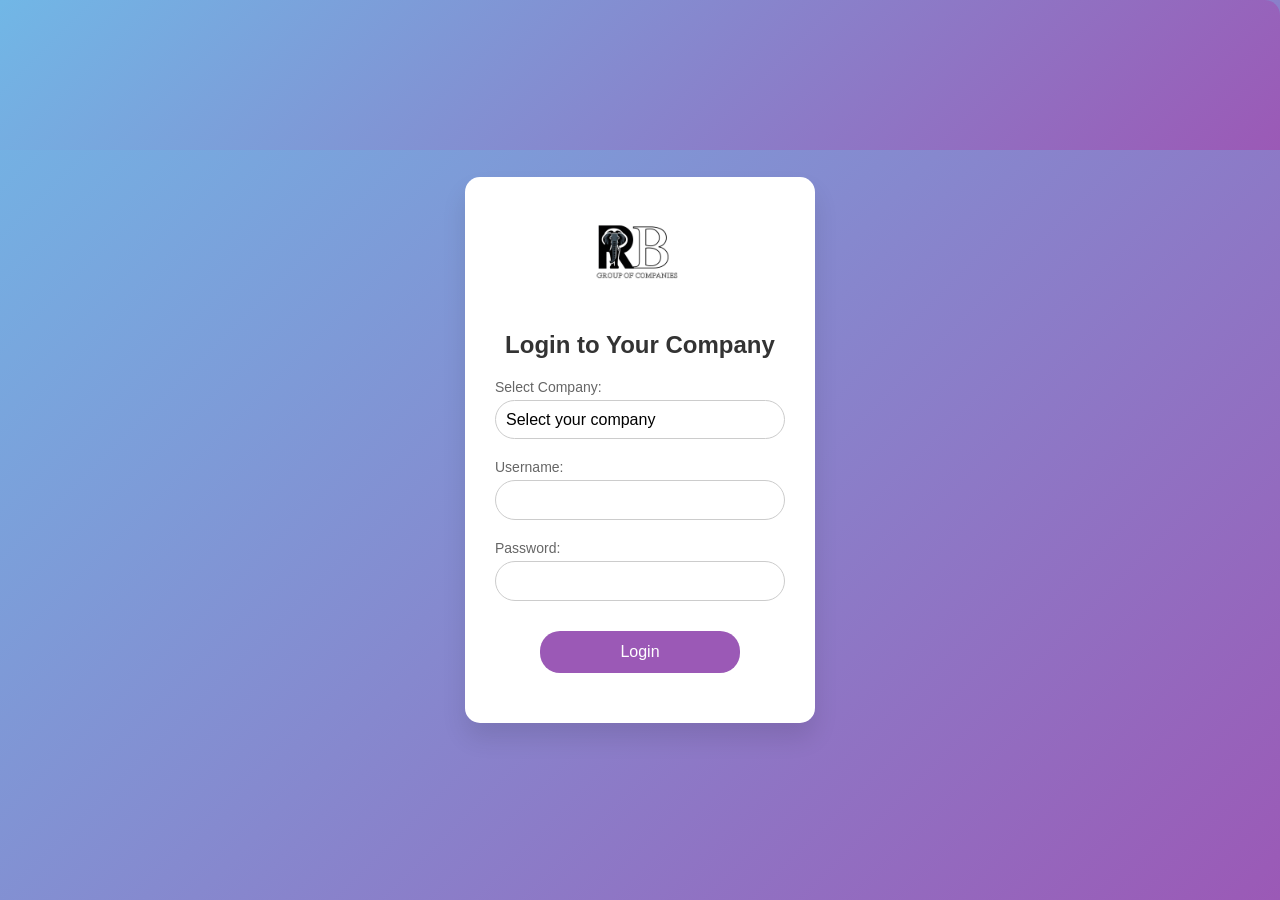
==== index.html @ 39d3b29b "files uploaded" ====
<!DOCTYPE html>
<html lang="en">
<head>
    <meta charset="UTF-8">
    <meta name="viewport" content="width=device-width, initial-scale=1.0">
    <title>Multi-Company Login</title>
    <style>
        /* Existing styles remain the same */
        * {
            margin: 0;
            padding: 0;
            box-sizing: border-box;
        }
        body {
            font-family: 'Segoe UI', Tahoma, Geneva, Verdana, sans-serif;
            background: linear-gradient(135deg, #71b7e6, #9b59b6);
            height: 100vh;
            display: flex;
            justify-content: center;
            align-items: center;
        }
        .login-container {
            background: white;
            padding: 30px;
            width: 350px;
            border-radius: 15px;
            box-shadow: 0px 15px 25px rgba(0, 0, 0, 0.1);
            text-align: center;
        }
        .login-container h2 {
            margin-bottom: 20px;
            font-size: 24px;
            color: #333;
            font-weight: bold;
        }
        .form-group {
            margin-bottom: 20px;
            text-align: left;
        }
        .form-group label {
            font-size: 14px;
            color: #666;
            display: block;
            margin-bottom: 5px;
        }
        .form-group input, .form-group select {
            width: 100%;
            padding: 10px;
            border-radius: 5px;
            border: 1px solid #ccc;
            font-size: 16px;
            transition: all 0.3s ease;
        }
        .form-group input[type="text"], .form-group input[type="password"] {
            border-radius: 20px; /* pill shape */
            padding: 10px;
        }
        .form-group select {
            border-radius: 20px; /* pill shape */
            padding: 10px;
            background: #fff;
            appearance: none;
            -webkit-appearance: none;
            -moz-appearance: none;
        }
        .form-group input:focus, .form-group select:focus {
            border-color: #9b59b6;
        }
        .login-button {
            width: 200px; /* set a fixed width of 200 pixels */
            padding: 12px;
            background-color: #9b59b6;
            color: white;
            border: none;
            border-radius: 20px; /* pill shape */
            font-size: 16px;
            cursor: pointer;
            transition: background-color 0.3s ease;
            margin-top: 10px;
        }
        .login-button:hover {
            background-color: #8e44ad;
        }
        .login-container::before {
            content: "";
            position: absolute;
            top: 0;
            left: 0;
            right: 0;
            height: 150px;
            background: linear-gradient(135deg, #71b7e6, #9b59b6);
            border-top-left-radius: 15px;
            border-top-right-radius: 15px;
            z-index: -1;
        }
        .login-container .logo {
            width: 100px;
            margin-bottom: 20px;
        }
        .form-group select {
            background: #fff;
            appearance: none;
            -webkit-appearance: none;
            -moz-appearance: none;
        }
        .form-group select:focus {
            outline: none;
        }
    </style>
</head>
<body>

<div class="login-container">
    <img src="./image/R.B.png" alt="RB Logo" class="logo">
    <h2>Login to Your Company</h2>
    <form id="loginForm">
        <div class="form-group">
            <label for="company">Select Company:</label>
            <select name="company" id="company" required>
                <option value="" disabled selected>Select your company</option>
                <option value="admin">Admin</option>
                <option value="rb_motors">RB Motors</option>
                <option value="rb_station">RB Station</option>
                <option value="sb_station">SB Station</option>
            </select>
        </div>

        <div class="form-group">
            <label for="username">Username:</label>
            <input type="text" id="username" name="username" required>
        </div>

        <div class="form-group">
            <label for="password">Password:</label>
            <input type="password" id="password" name="password" required>
        </div>

        <button type="submit" class="login-button">Login</button>
    </form>
    <div id="message" style="margin-top: 20px; color: red;"></div>
</div>

<!-- Link to the external JavaScript file -->
<script src="login.js"></script>

</body>
</html>
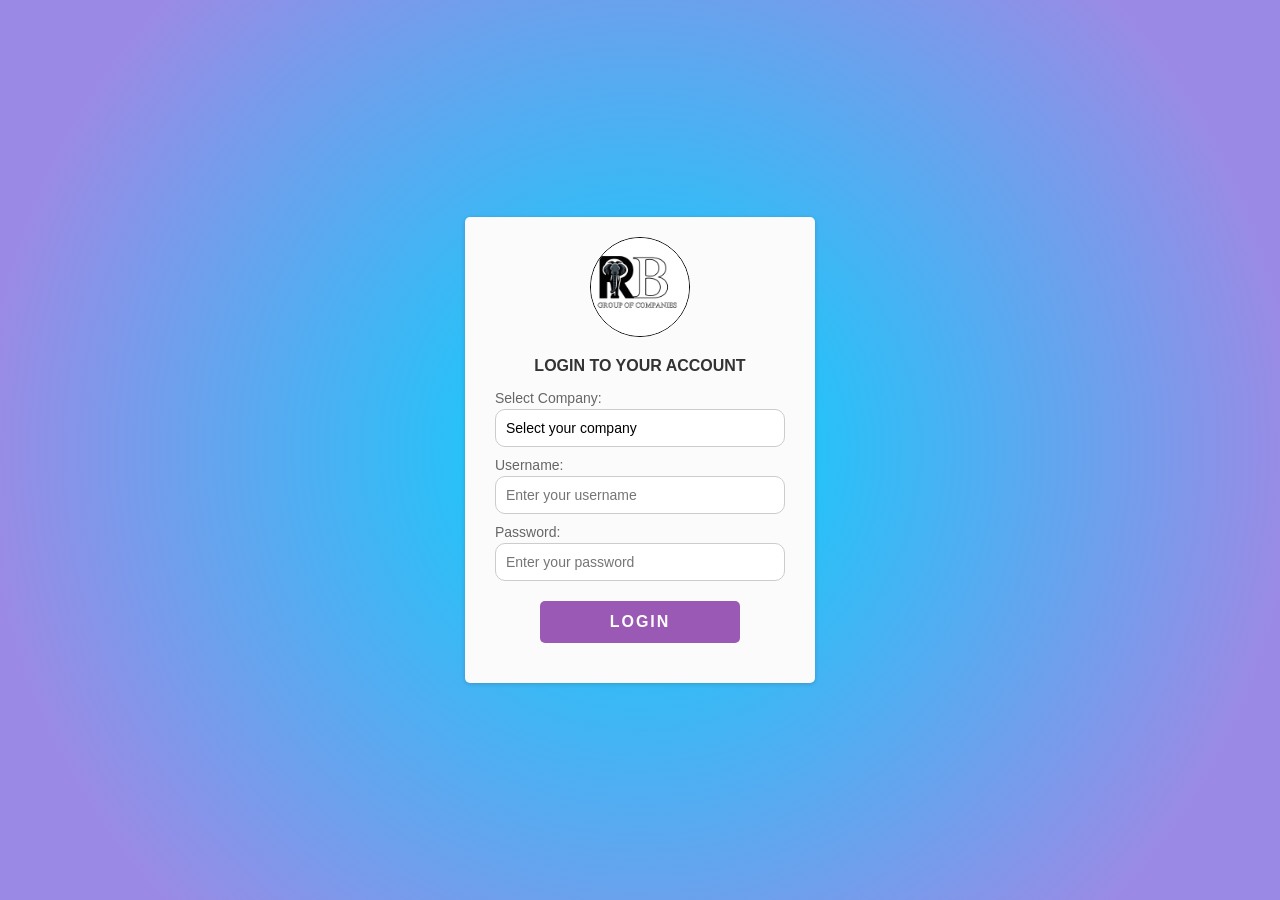
==== commit b875837d: "login screen changes" ====
--- a/index.html
+++ b/index.html
@@ -4,115 +4,12 @@
     <meta charset="UTF-8">
     <meta name="viewport" content="width=device-width, initial-scale=1.0">
     <title>Multi-Company Login</title>
-    <style>
-        /* Existing styles remain the same */
-        * {
-            margin: 0;
-            padding: 0;
-            box-sizing: border-box;
-        }
-        body {
-            font-family: 'Segoe UI', Tahoma, Geneva, Verdana, sans-serif;
-            background: linear-gradient(135deg, #71b7e6, #9b59b6);
-            height: 100vh;
-            display: flex;
-            justify-content: center;
-            align-items: center;
-        }
-        .login-container {
-            background: white;
-            padding: 30px;
-            width: 350px;
-            border-radius: 15px;
-            box-shadow: 0px 15px 25px rgba(0, 0, 0, 0.1);
-            text-align: center;
-        }
-        .login-container h2 {
-            margin-bottom: 20px;
-            font-size: 24px;
-            color: #333;
-            font-weight: bold;
-        }
-        .form-group {
-            margin-bottom: 20px;
-            text-align: left;
-        }
-        .form-group label {
-            font-size: 14px;
-            color: #666;
-            display: block;
-            margin-bottom: 5px;
-        }
-        .form-group input, .form-group select {
-            width: 100%;
-            padding: 10px;
-            border-radius: 5px;
-            border: 1px solid #ccc;
-            font-size: 16px;
-            transition: all 0.3s ease;
-        }
-        .form-group input[type="text"], .form-group input[type="password"] {
-            border-radius: 20px; /* pill shape */
-            padding: 10px;
-        }
-        .form-group select {
-            border-radius: 20px; /* pill shape */
-            padding: 10px;
-            background: #fff;
-            appearance: none;
-            -webkit-appearance: none;
-            -moz-appearance: none;
-        }
-        .form-group input:focus, .form-group select:focus {
-            border-color: #9b59b6;
-        }
-        .login-button {
-            width: 200px; /* set a fixed width of 200 pixels */
-            padding: 12px;
-            background-color: #9b59b6;
-            color: white;
-            border: none;
-            border-radius: 20px; /* pill shape */
-            font-size: 16px;
-            cursor: pointer;
-            transition: background-color 0.3s ease;
-            margin-top: 10px;
-        }
-        .login-button:hover {
-            background-color: #8e44ad;
-        }
-        .login-container::before {
-            content: "";
-            position: absolute;
-            top: 0;
-            left: 0;
-            right: 0;
-            height: 150px;
-            background: linear-gradient(135deg, #71b7e6, #9b59b6);
-            border-top-left-radius: 15px;
-            border-top-right-radius: 15px;
-            z-index: -1;
-        }
-        .login-container .logo {
-            width: 100px;
-            margin-bottom: 20px;
-        }
-        .form-group select {
-            background: #fff;
-            appearance: none;
-            -webkit-appearance: none;
-            -moz-appearance: none;
-        }
-        .form-group select:focus {
-            outline: none;
-        }
-    </style>
+    <link rel="stylesheet" href="style.css">
 </head>
 <body>
-
 <div class="login-container">
     <img src="./image/R.B.png" alt="RB Logo" class="logo">
-    <h2>Login to Your Company</h2>
+    <h2>LOGIN TO YOUR ACCOUNT</h2>
     <form id="loginForm">
         <div class="form-group">
             <label for="company">Select Company:</label>
@@ -127,15 +24,15 @@
 
         <div class="form-group">
             <label for="username">Username:</label>
-            <input type="text" id="username" name="username" required>
+            <input type="text" id="username" name="username" placeholder="Enter your username" required>
         </div>
 
         <div class="form-group">
             <label for="password">Password:</label>
-            <input type="password" id="password" name="password" required>
+            <input type="password" id="password" name="password" placeholder="Enter your password" required>
         </div>
 
-        <button type="submit" class="login-button">Login</button>
+        <button type="submit" class="login-button">LOGIN</button>
     </form>
     <div id="message" style="margin-top: 20px; color: red;"></div>
 </div>
--- a/style.css
+++ b/style.css
@@ -0,0 +1,128 @@
+        :root{
+            --font :  'Segoe UI', Tahoma, Geneva, Verdana, sans-serif;
+            --light-grey: #fbfbfb;
+
+        }
+        
+        /* Existing styles remain the same */
+        * {
+            margin: 0;
+            padding: 0;
+            box-sizing: border-box;
+        }
+        body {
+            font-family: var(--font);
+            background: radial-gradient(circle, rgba(0,212,255,1) 1%, rgba(155,138,229,1) 84%);
+            background-color: #71b7e6;
+            min-height: 100vh;
+            width: 100%;
+            display: flex;
+            justify-content: center;
+            align-items: center;
+        }
+        .login-container {
+            background: var(--light-grey);
+            padding: 20px 30px;
+            width: 350px;
+            height: fit-content;
+            display: flex;
+            flex-direction: column;
+            border-radius: 5px;
+            box-shadow: rgba(0, 0, 0, 0.16) 0px 1px 4px;
+            text-align: center;
+        }
+        .login-container .logo{
+          
+            border: 1px solid black;
+            align-self: center;
+            border-radius: 50%;
+        }
+        .login-container h2 {
+            margin-bottom: 15px;
+            font-size: 1em;
+            color: #333;
+            font-weight: bold;
+        }
+        .form-group {
+            margin-bottom: 10px;
+            text-align: left;
+            font-family: var(--font);            
+        }
+        .form-group label {
+            font-size: 14px;
+            color: #666;
+            display: block;
+            margin-bottom: 3px;
+            font-weight: 500;
+        }
+        .form-group input, .form-group select {
+            width: 100%;
+            padding: 5px 10px;
+            border-radius: 5px;
+            border: 1px solid #ccc;
+            font-size: 14px;
+            transition: all 0.3s ease;
+            font-family: var(--font);
+
+        }
+        .form-group input:focus{
+            outline: none;
+        }
+        .form-group input[type="text"], .form-group input[type="password"] {
+            border-radius: 10px; /* pill shape */
+            padding: 10px;
+        }
+        .form-group select {
+            border-radius: 10px; /* pill shape */
+            padding: 10px;
+            background: #fff;
+            appearance: none;
+            -webkit-appearance: none;
+            -moz-appearance: none;
+        }
+        .form-group input:focus, .form-group select:focus {
+            border-color: #9b59b6;
+        }
+        .login-button {
+            width: 200px; /* set a fixed width of 200 pixels */
+            padding: 12px;
+            background-color: #9b59b6;
+            color: white;
+            border: none;
+            border-radius: 5px; /* pill shape */
+            font-size: 16px;
+            cursor: pointer;
+            transition: background-color 0.3s ease;
+            margin-top: 10px;
+            letter-spacing: 2px;
+            font-family: var(--font);
+            font-weight: bold;
+        }
+        .login-button:hover {
+            background-color: #8e44ad;
+        }
+        /* .login-container::before {
+            content: "";
+            position: absolute;
+            top: 0;
+            left: 0;
+            right: 0;
+            height: 150px;
+            background: linear-gradient(135deg, #71b7e6, #9b59b6);
+            border-top-left-radius: 15px;
+            border-top-right-radius: 15px;
+            z-index: -1;
+        } */
+        .login-container .logo {
+            width: 100px;
+            margin-bottom: 20px;
+        }
+        .form-group select {
+            background: #fff;
+            appearance: none;
+            -webkit-appearance: none;
+            -moz-appearance: none;
+        }
+        .form-group select:focus {
+            outline: none;
+        }
